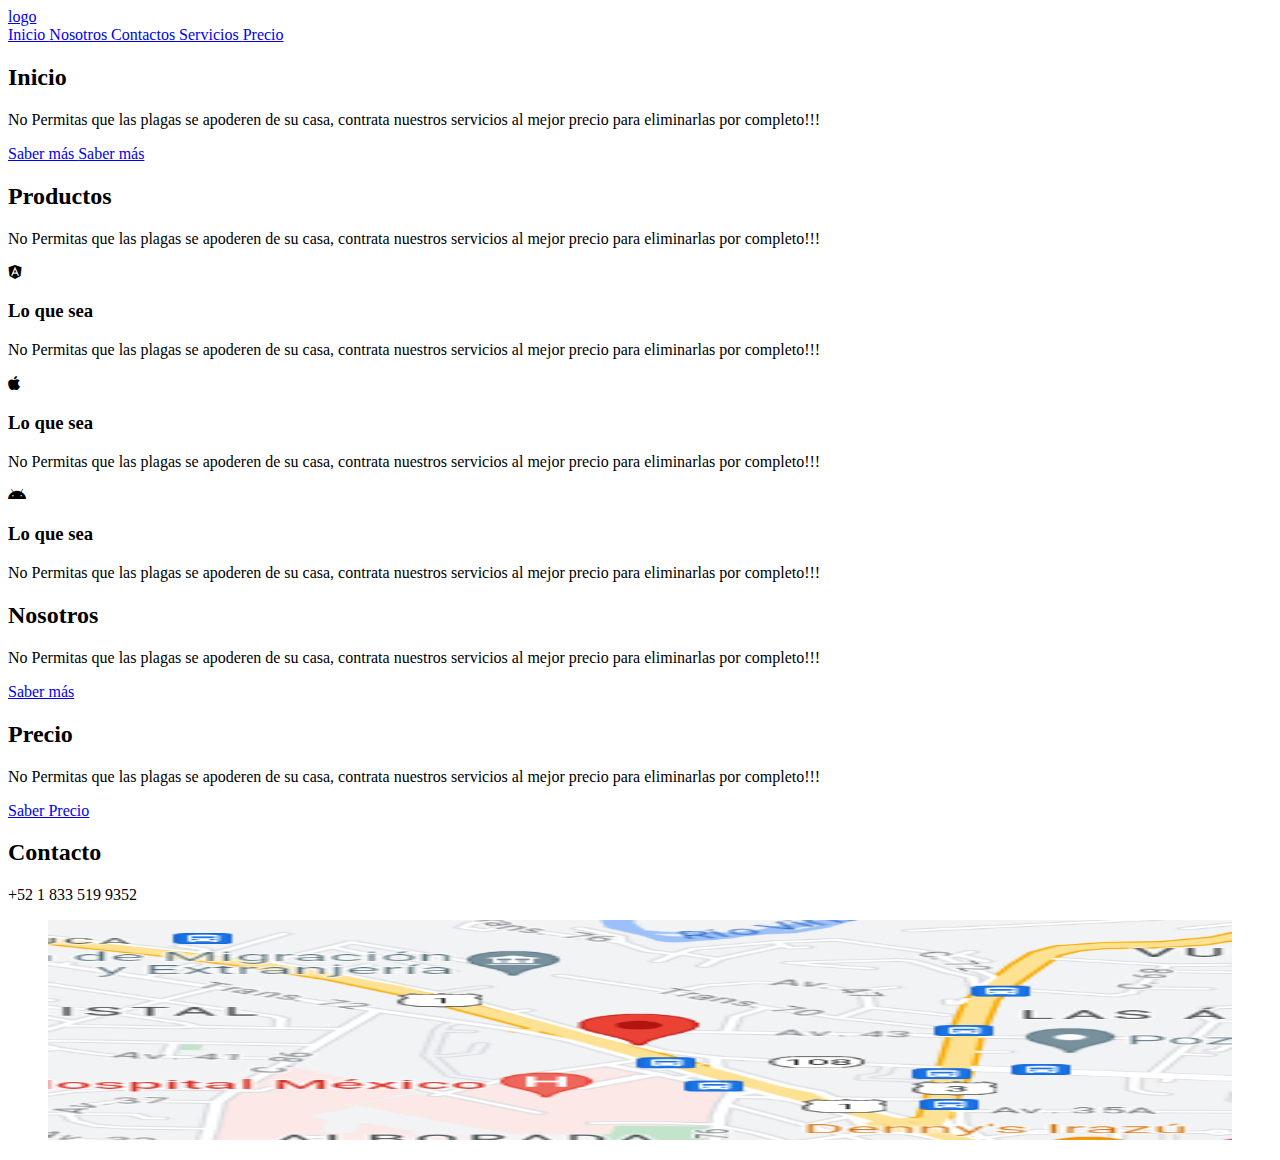
==== index.html @ 9e77cec6 "Add files via upload" ====
<!DOCTYPE html>
<html lang="en">
<head>
    <meta charset="UTF-8">
    <link rel="stylesheet" href="https://cdnjs.cloudflare.com/ajax/libs/font-awesome/5.15.1/css/all.min.css">
    <title>Fumy Control</title>
    <link rel="stylesheet" href="../css/Style.css">
</head>

<body>


<div class="head">

  <div class="logo">
    <a href="#"> logo </a>
  </div>

    <nav class="navbar">
        <a href="#"> Inicio </a>
        <a href="#"> Nosotros </a>
        <a href="#"> Contactos </a>
        <a href="#"> Servicios </a>
        <a href="#"> Precio </a>
    </nav>

</div>

<header class="conten header">
    <h2 class="title">
        Inicio
    </h2>
    <p>
        No Permitas que las plagas se apoderen de su casa, contrata nuestros servicios al mejor precio para eliminarlas por completo!!!
    </p>
    <div class="btn-home">
        <a href="#" class="btn"> Saber más </a>
        <a href="#" class="btn"> Saber más </a>
    </div>
</header>
<section class="contend sau" >
    <h2 class="title">
        Productos
    </h2>
    <p>No Permitas que las plagas se apoderen de su casa, contrata nuestros servicios al mejor precio para eliminarlas por completo!!!</p>
    <div class="box-container">

        <div class="box">
            <i class="fab fa-angular"> </i>
            <h3> Lo que sea </h3>
            <p>No Permitas que las plagas se apoderen de su casa, contrata nuestros servicios al mejor precio para eliminarlas por completo!!!</p>
        </div>
        <div class="box">
            <i class="fab fa-apple"> </i>
            <h3> Lo que sea </h3>
            <p>No Permitas que las plagas se apoderen de su casa, contrata nuestros servicios al mejor precio para eliminarlas por completo!!!</p>
        </div>
        <div class="box">
            <i class="fab fa-android"> </i>
            <h3> Lo que sea </h3>
            <p>No Permitas que las plagas se apoderen de su casa, contrata nuestros servicios al mejor precio para eliminarlas por completo!!!</p>
        </div>

    </div>
</section>

<section class="content about">
    <h2 class="title">Nosotros</h2>
    <p>No Permitas que las plagas se apoderen de su casa, contrata nuestros servicios al mejor precio para eliminarlas por completo!!!</p>
    <a href="#" class="btn"> Saber más </a>
</section>

<section class="content price">
    <article class="contain">

        <h2 class="title">Precio</h2>
        <p>No Permitas que las plagas se apoderen de su casa, contrata nuestros servicios al mejor precio para eliminarlas por completo!!!</p>
        <a href="#" class="btn"> Saber Precio </a>
    </article>
</section>

<section class="content contact">

        <h2 class="title">Contacto</h2>
        <p>+52 1 833 519 9352</p>
        <figure class="map"> <img  src="../images/img_1.png" height="220px" width="100%" alt="mapa" /></figure>


</section>

</body>
</html>
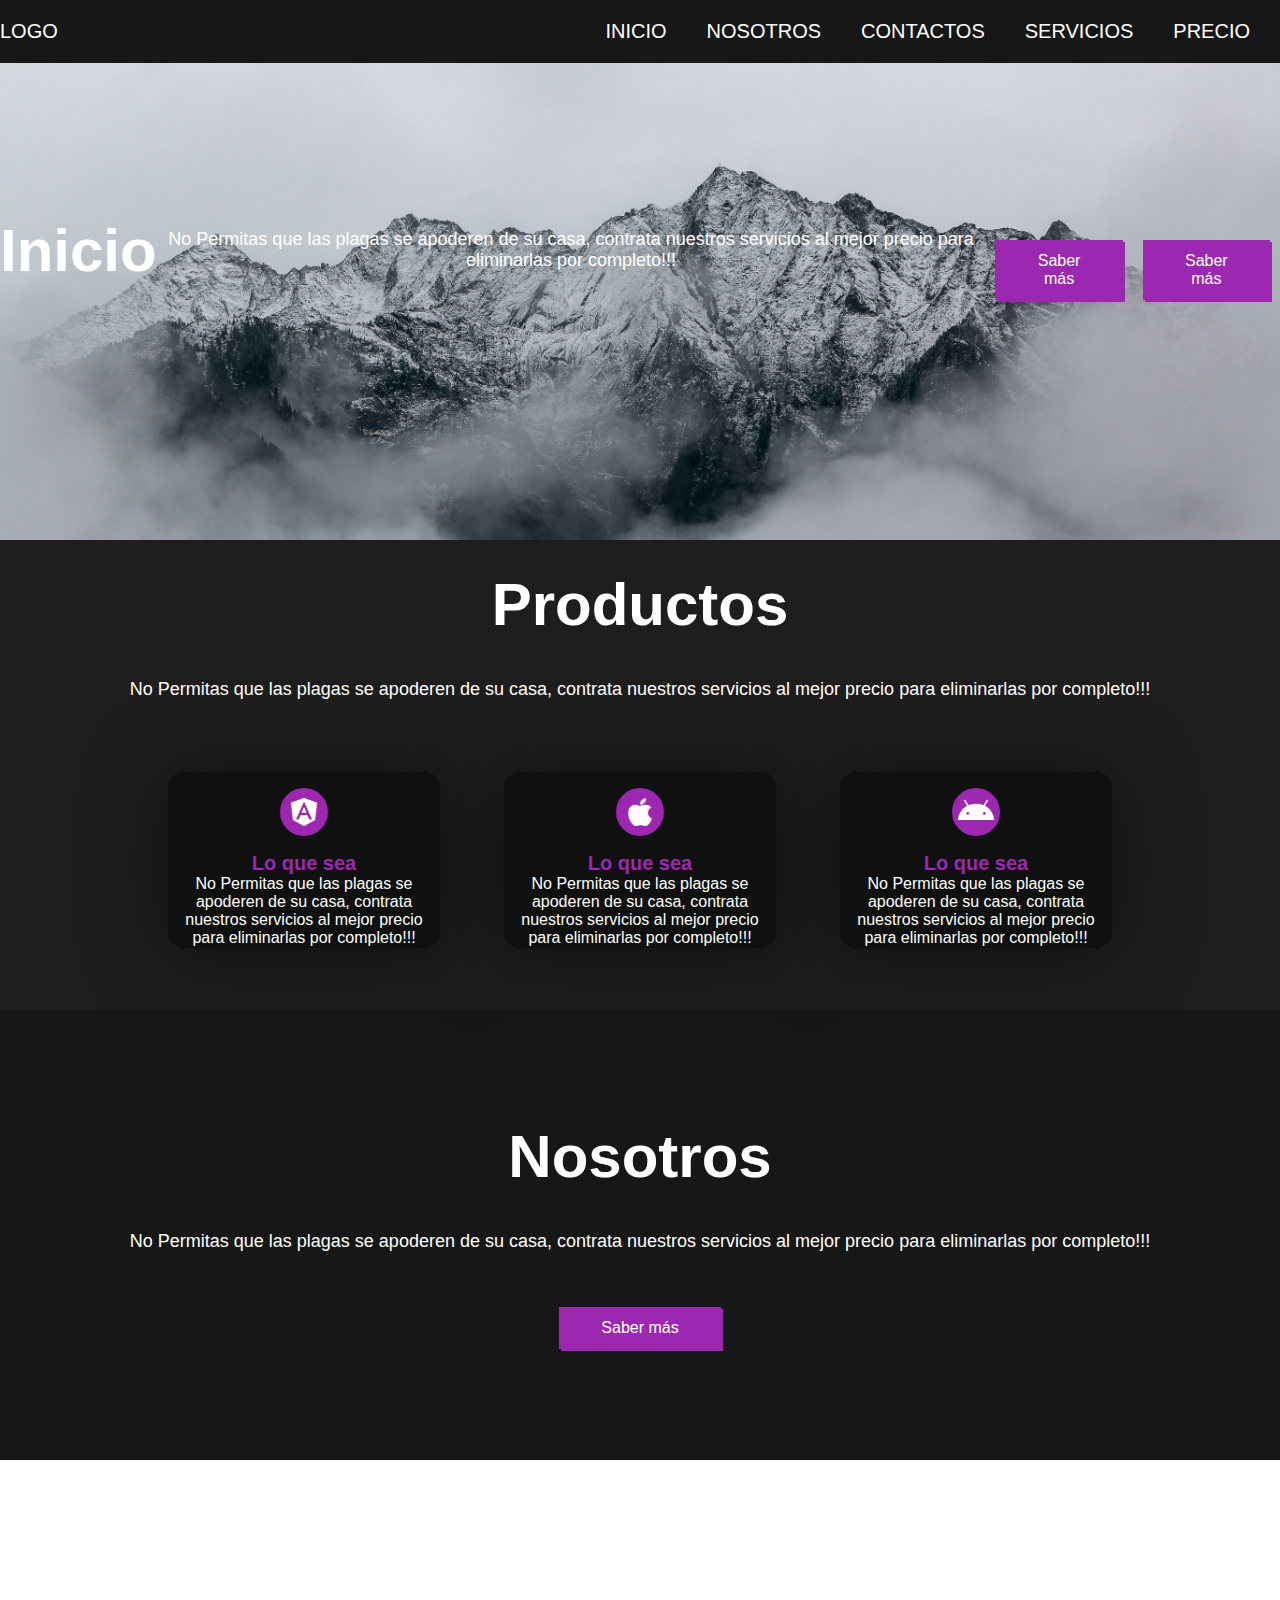
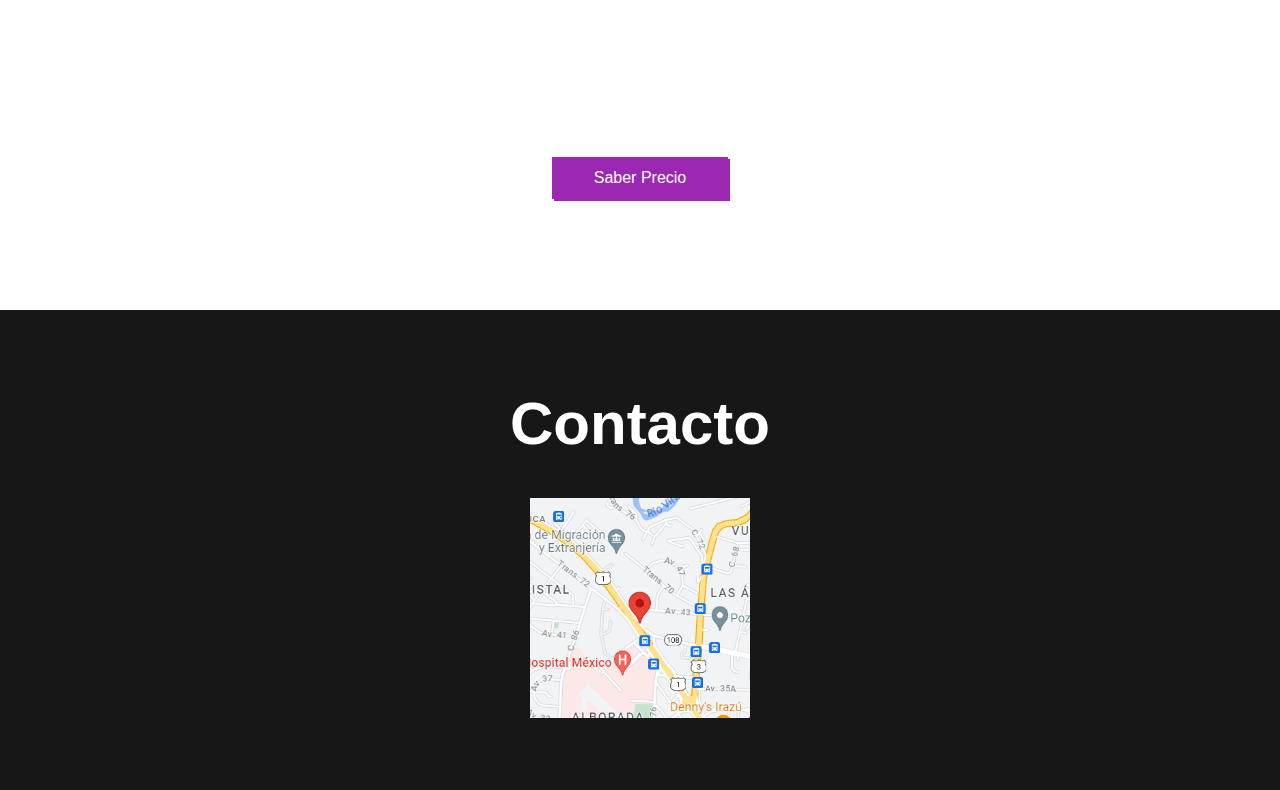
==== commit 2dd2aedf: "Update index.html" ====
--- a/index.html
+++ b/index.html
@@ -82,11 +82,11 @@
 <section class="content contact">
 
         <h2 class="title">Contacto</h2>
-        <p>+52 1 833 519 9352</p>
+        <a href="tel:+50663617248" </a>
         <figure class="map"> <img  src="../images/img_1.png" height="220px" width="100%" alt="mapa" /></figure>
 
 
 </section>
 
 </body>
-</html>+</html>
--- a/css/Style.css
+++ b/css/Style.css
@@ -0,0 +1,186 @@
+*{
+    margin: 0;
+    padding: 0;
+    border:0;
+    font-size: 100%;
+    vertical-align: baseline;
+
+}
+body{
+    text-align: center;
+    font-family: sans-serif;
+}
+.header{
+    display: flex;
+    justify-content: center;
+    align-content: center;
+    background-color: palegreen;
+}
+.head{
+    display: flex;
+    align-items: center;
+    justify-content: space-between;
+    height: 63px;
+    background-color: #171717;
+    position: fixed ;
+    width: 100%;
+    z-index: 100;
+}
+.navbar{
+    display: flex;
+    margin-right: 10px ;
+}
+.logo a{
+    text-decoration: none;
+    color: white;
+    text-transform: uppercase;
+    font-size: 20px;
+}
+.navbar a{
+   display: block;
+    padding: 23px 20px ;
+    color: white;
+    text-decoration: none;
+    text-transform: uppercase;
+    font-size: 20px;
+}
+.navbar a:hover{
+    background: #2f2f2f;
+}
+.header{
+    display: flex;
+    justify-content: center;
+    align-items: center;
+}
+
+.header{
+    height: 60vh !important;
+    background:url('../images/header.png') ;
+    background-repeat: no-repeat;
+    background-size: cover;
+}
+.title{
+    margin-bottom: 40px ;
+    font-size: 60px ;
+    font-weight: 600;
+    color: #fff;
+}
+p{
+    margin-bottom: 40px;
+    font-size: 18px;
+    color: #fff;
+
+}
+
+.btn{
+    display: inline-block ;
+    margin-top: 15px;
+    padding: 10px 40px;
+    border: 2px solid #9c27b0;
+    color: #fff;
+    text-decoration: none ;
+    background: #9c27b0;
+    box-shadow: 2px 2px #9c27b0;
+}
+.btn:hover {
+    background: none;
+
+}
+
+.btn-home {
+    display: flex;
+}
+
+.btn-home a {
+    margin: 0 10px;
+}
+
+
+.content {
+    height: 50vh;
+    display: flex;
+    flex-direction: column;
+    justify-content: center;
+    align-items: center;
+}
+.sau {
+    padding: 30px;
+    background: #1f1d1d
+}
+
+.box-container {
+    display: flex;
+    justify-content: center;
+    flex-wrap: wrap;
+    text-align: center;
+
+}
+
+.box-container .box {
+    height: 11rem;
+    width: 17rem;
+    background: #101010;
+    text-align: center;
+    border-radius: 1rem;
+    box-shadow: 0 .3rem 5rem rgba(0, 0 , 0, .5);
+    margin: 2rem;
+}
+
+.box-container .box i {
+    height: 3rem;
+    width: 3rem;
+    line-height: 3rem;
+    text-align: center;
+    border-radius: 50%;
+    color: #fff;
+    background: #9c27b0;
+    font-size: 2rem;
+    margin: 1rem 0;
+
+}
+
+.box-container .box h3 {
+    font-size: 20px;
+    color: #9c27b0;
+
+}
+
+.box-container .box p {
+    padding: 0 15px;
+    font-size: 16px;
+}
+.about {
+    background: #171717;
+}
+
+.price {
+    background:url('../images/costos.jpg') ;
+    background-repeat: no-repeat;
+    background-size: cover;
+    background-attachment: fixed;
+    text-align: center;
+}
+
+
+.contact {
+    padding-top: 20px;
+    background: #171717;
+    padding-bottom: 10px;
+}
+
+
+@media (max-width: 768px) {
+
+    .title {
+        margin-bottom: 0;
+        font-size: 40px;
+    }
+
+    .sau {
+        height: 100vh;
+    }
+
+    .navbar {
+        display: none;
+    }
+}
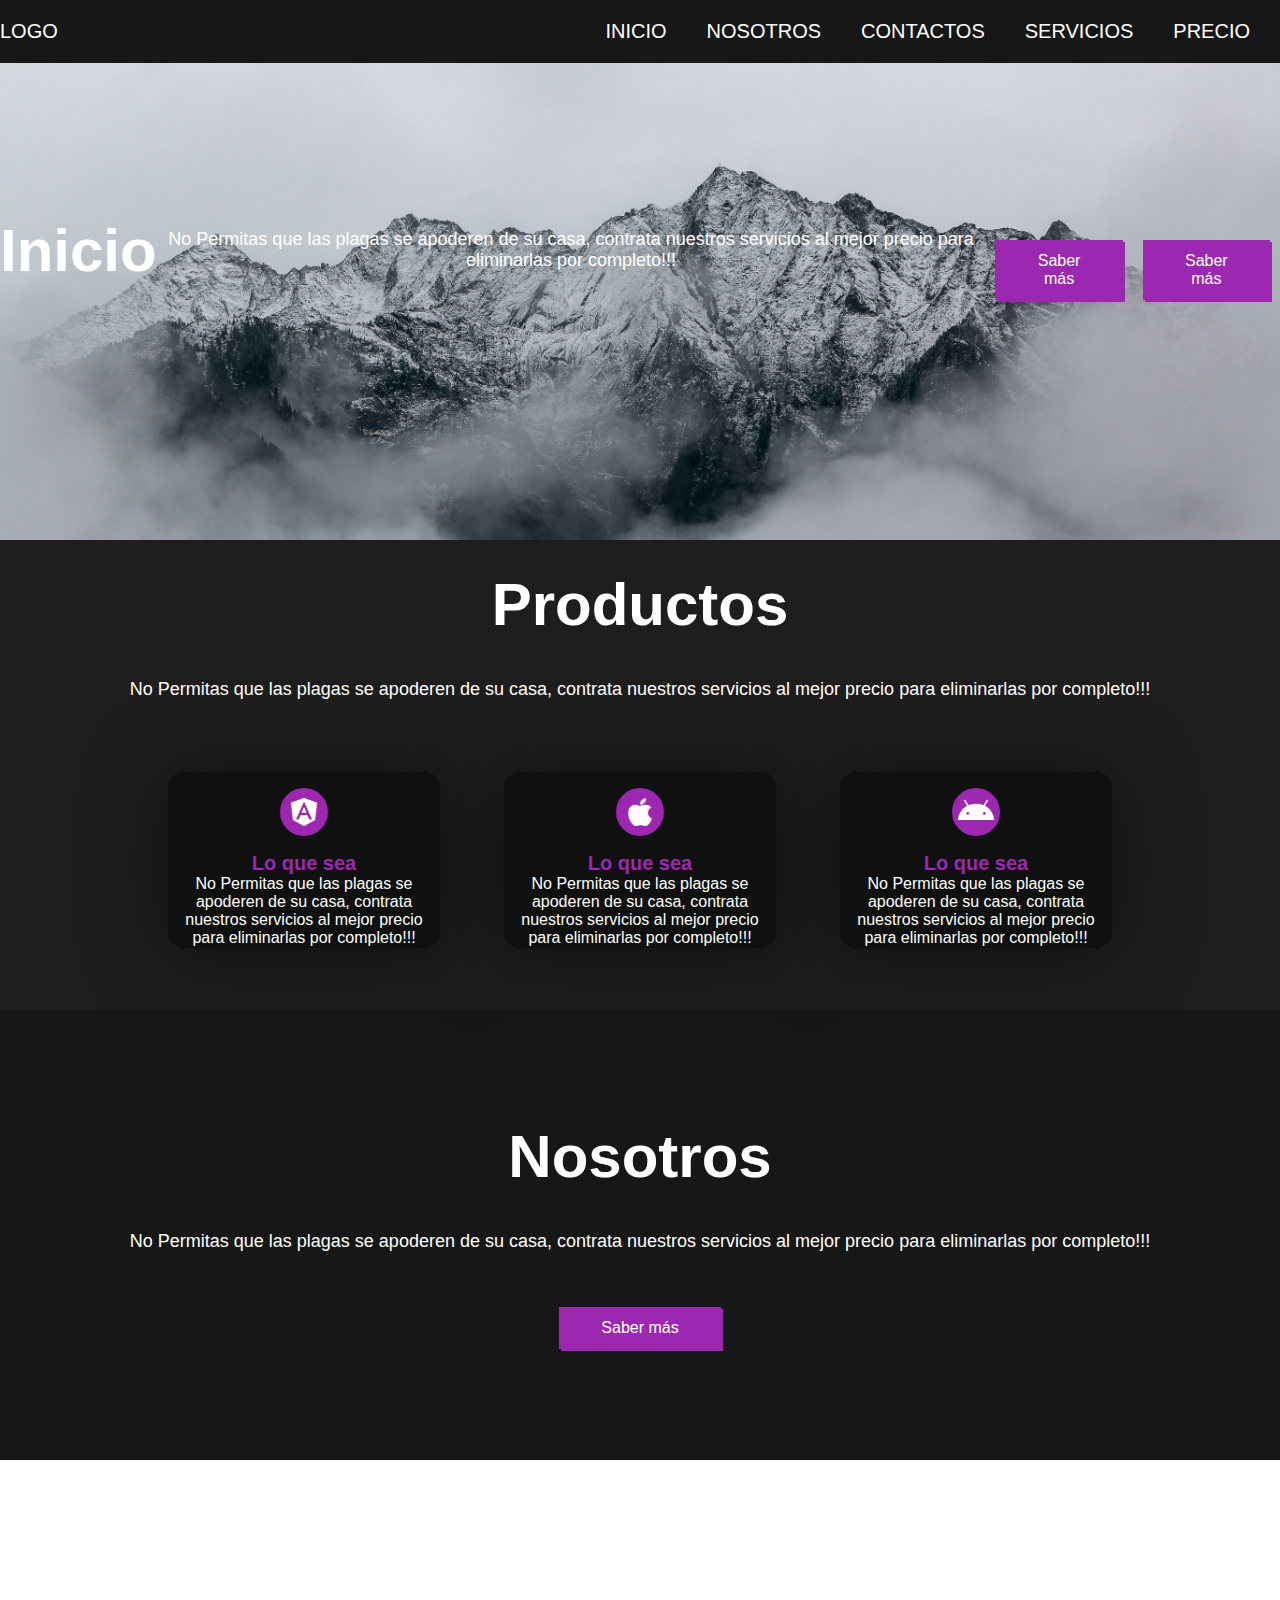
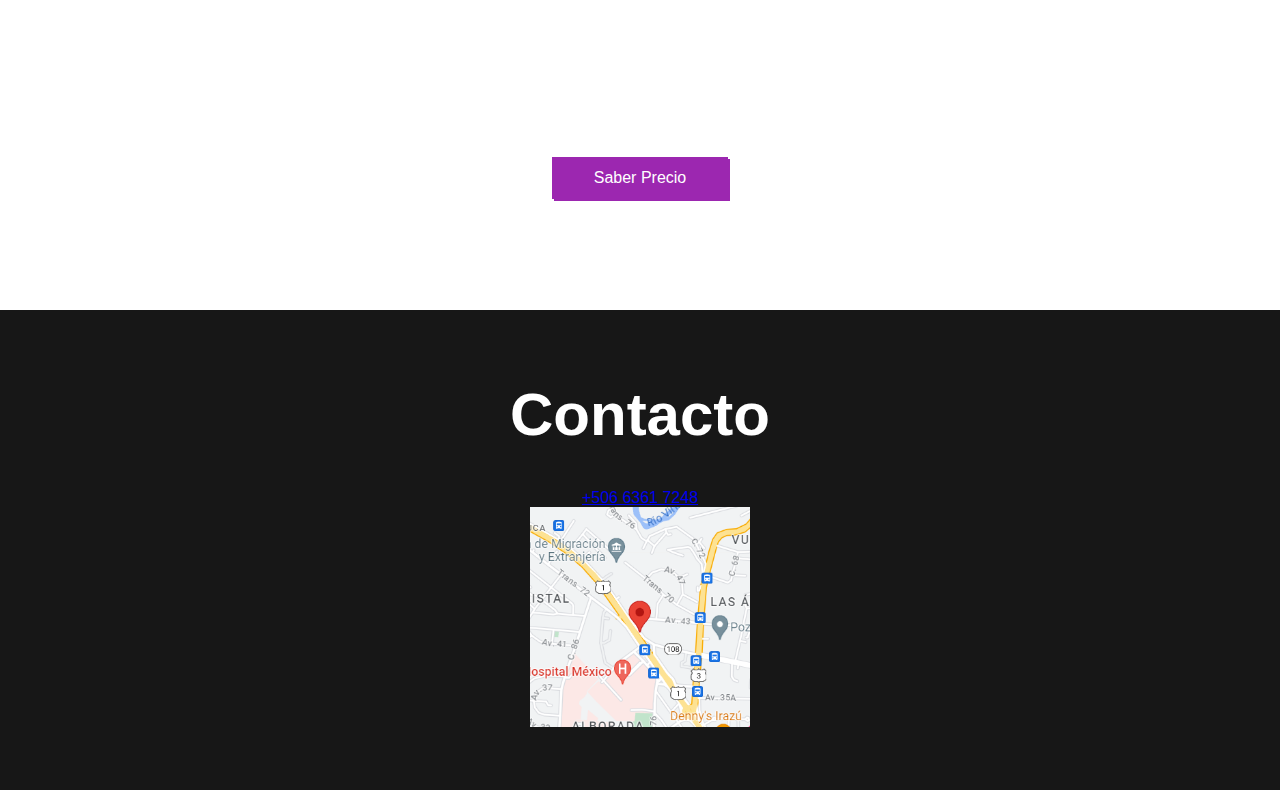
==== commit e9571219: "Update index.html" ====
--- a/index.html
+++ b/index.html
@@ -82,7 +82,7 @@
 <section class="content contact">
 
         <h2 class="title">Contacto</h2>
-        <a href="tel:+50663617248" </a>
+       	<a href="tel:+50663617248">+506 6361 7248</a>
         <figure class="map"> <img  src="../images/img_1.png" height="220px" width="100%" alt="mapa" /></figure>
 
 
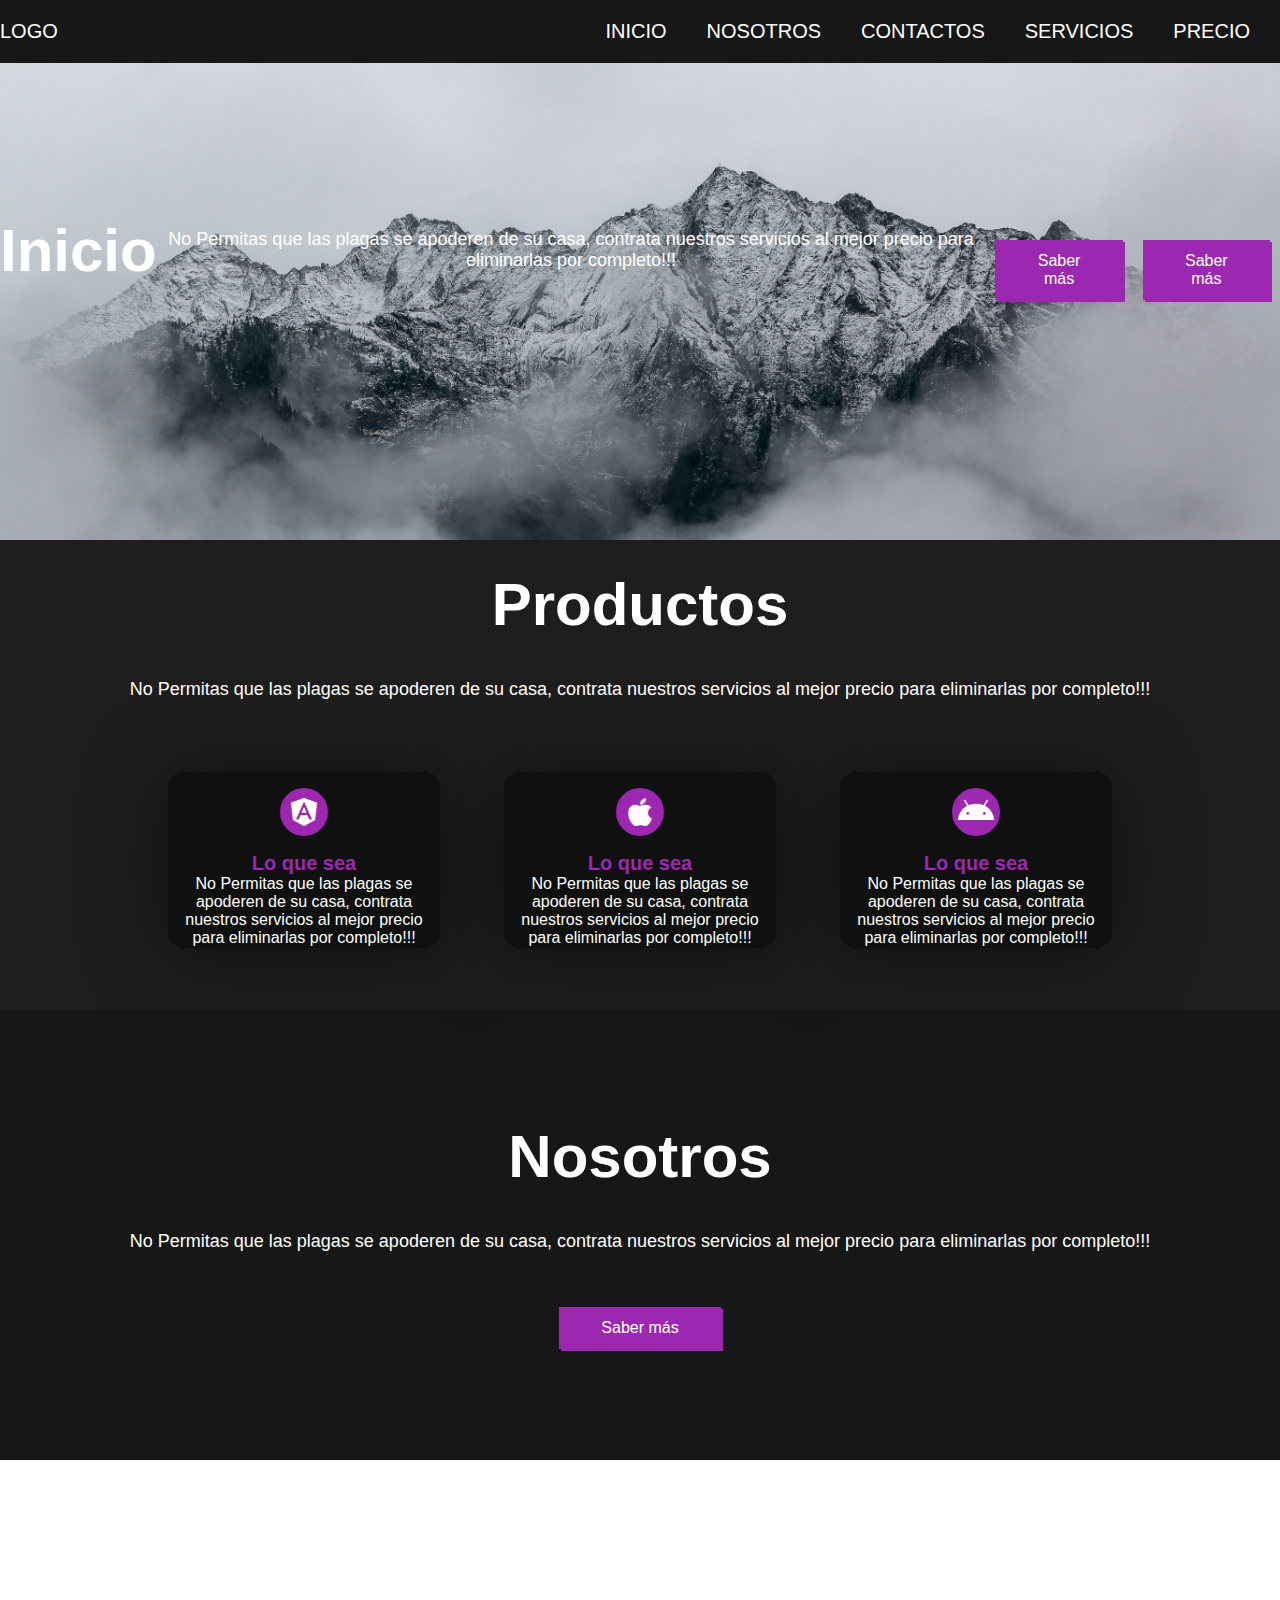
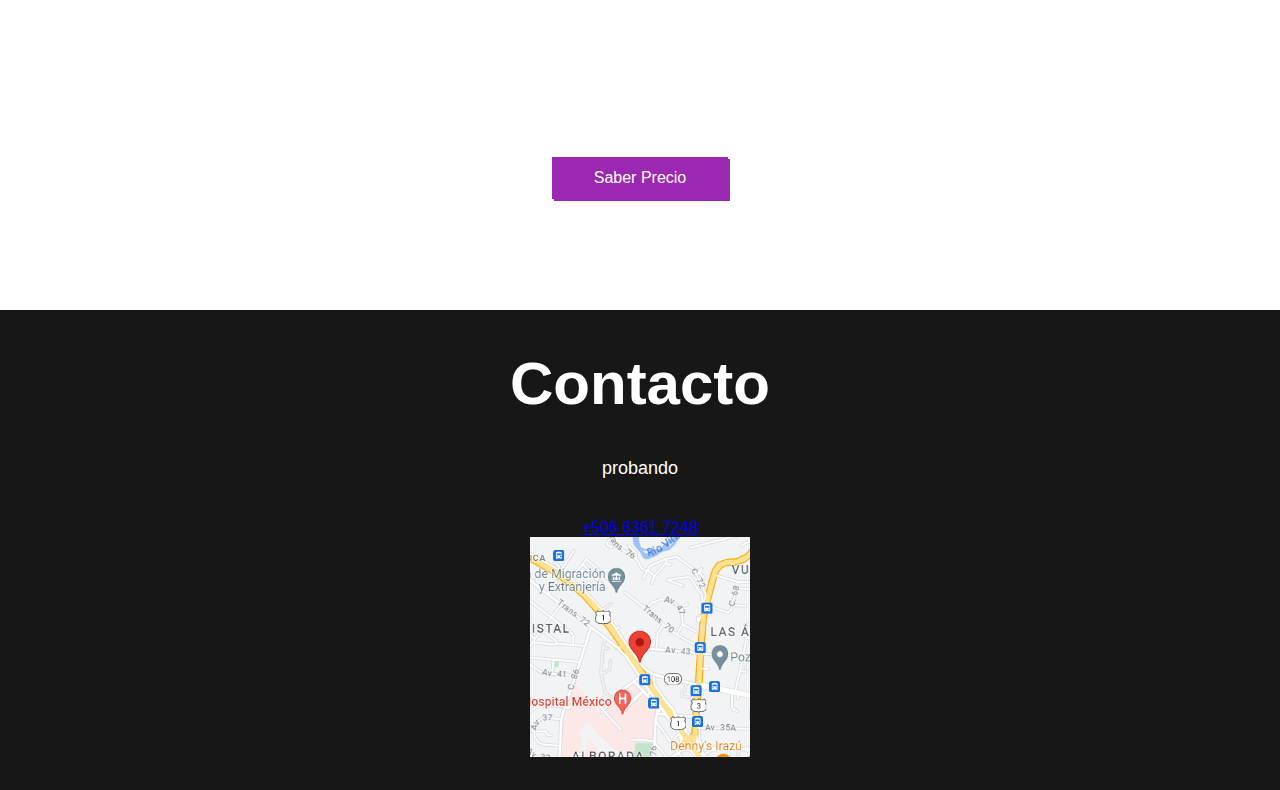
==== commit 8a8573a1: "Update index.html" ====
--- a/index.html
+++ b/index.html
@@ -82,6 +82,7 @@
 <section class="content contact">
 
         <h2 class="title">Contacto</h2>
+     <p>probando</p>
        	<a href="tel:+50663617248">+506 6361 7248</a>
         <figure class="map"> <img  src="../images/img_1.png" height="220px" width="100%" alt="mapa" /></figure>
 
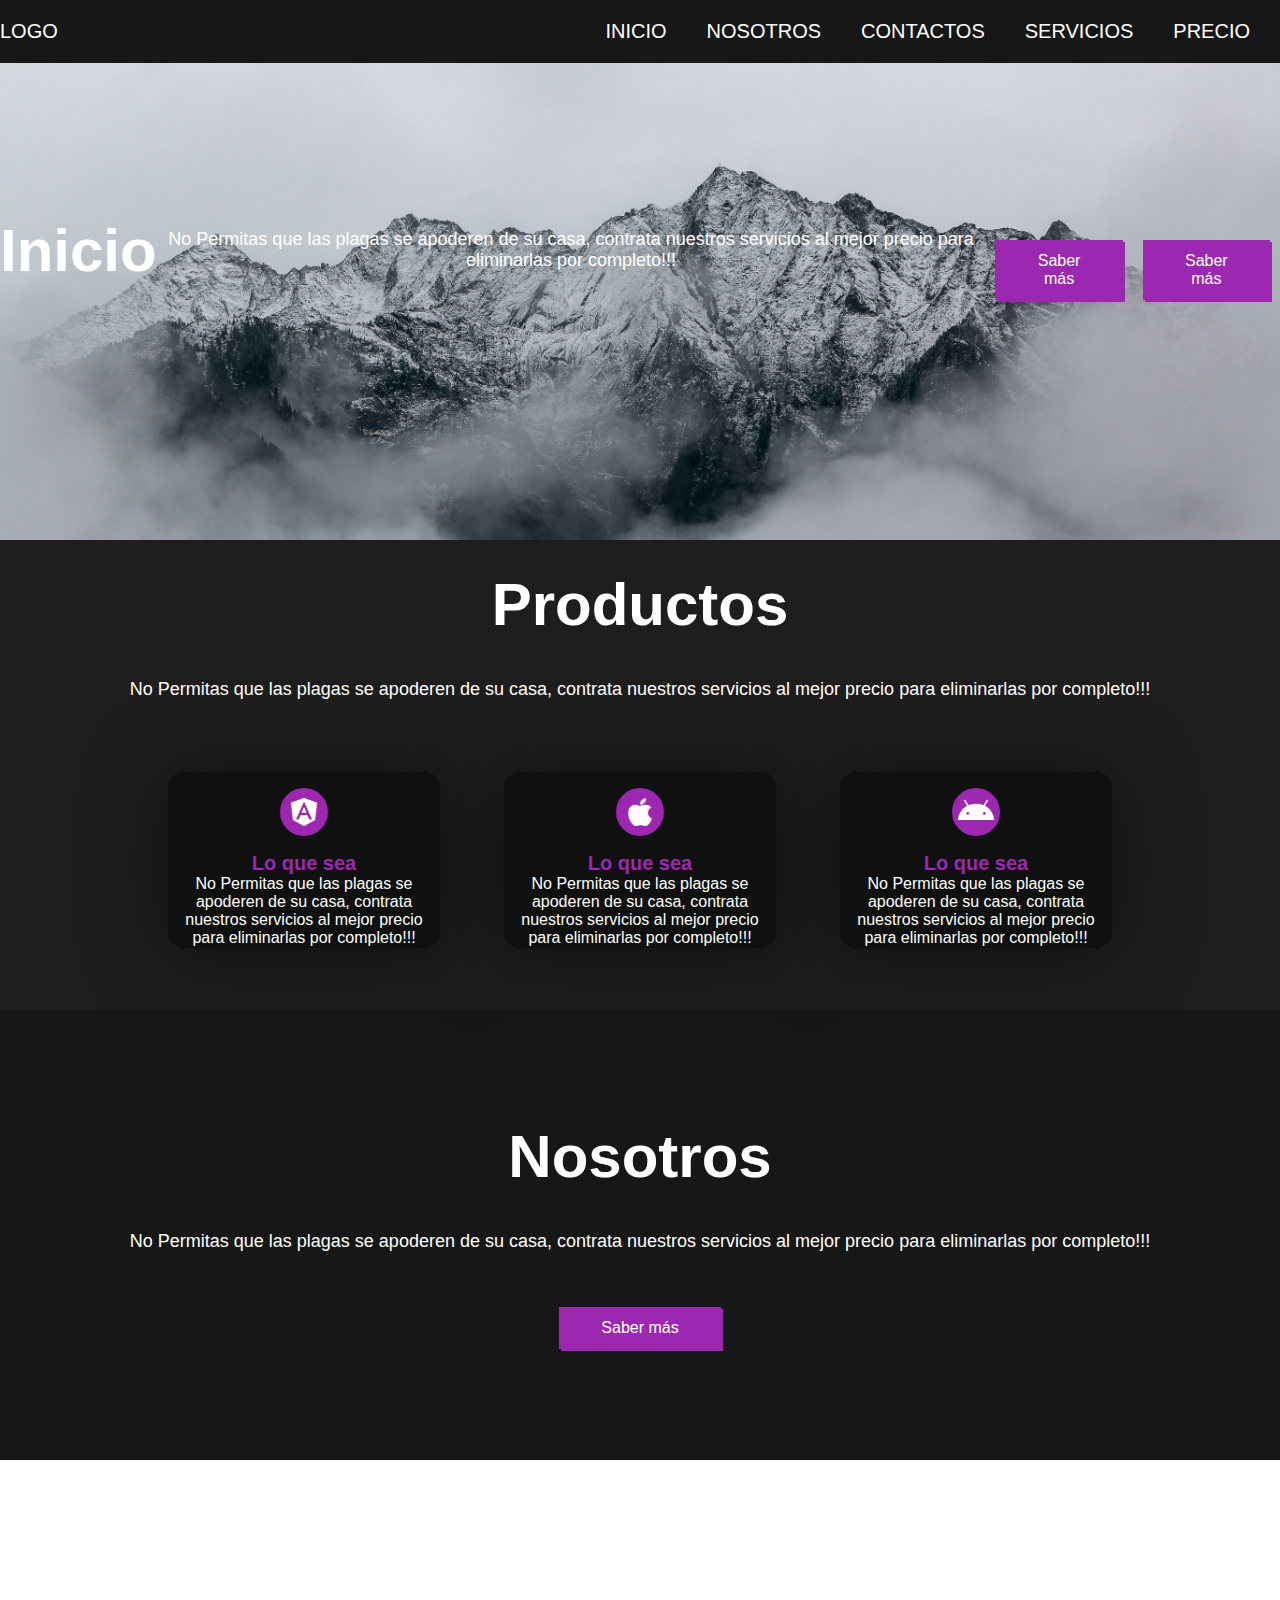
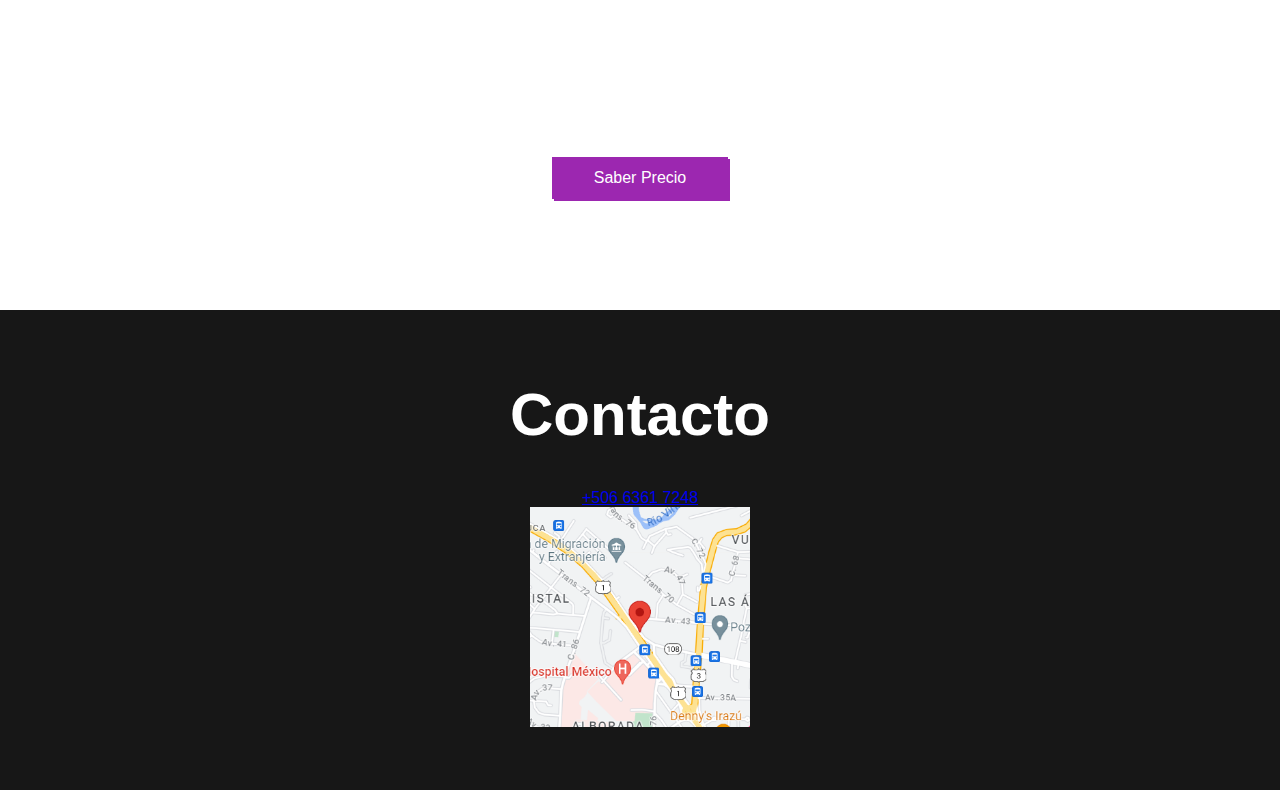
==== commit c5091088: "Update index.html" ====
--- a/index.html
+++ b/index.html
@@ -82,7 +82,6 @@
 <section class="content contact">
 
         <h2 class="title">Contacto</h2>
-     <p>probando</p>
        	<a href="tel:+50663617248">+506 6361 7248</a>
         <figure class="map"> <img  src="../images/img_1.png" height="220px" width="100%" alt="mapa" /></figure>
 
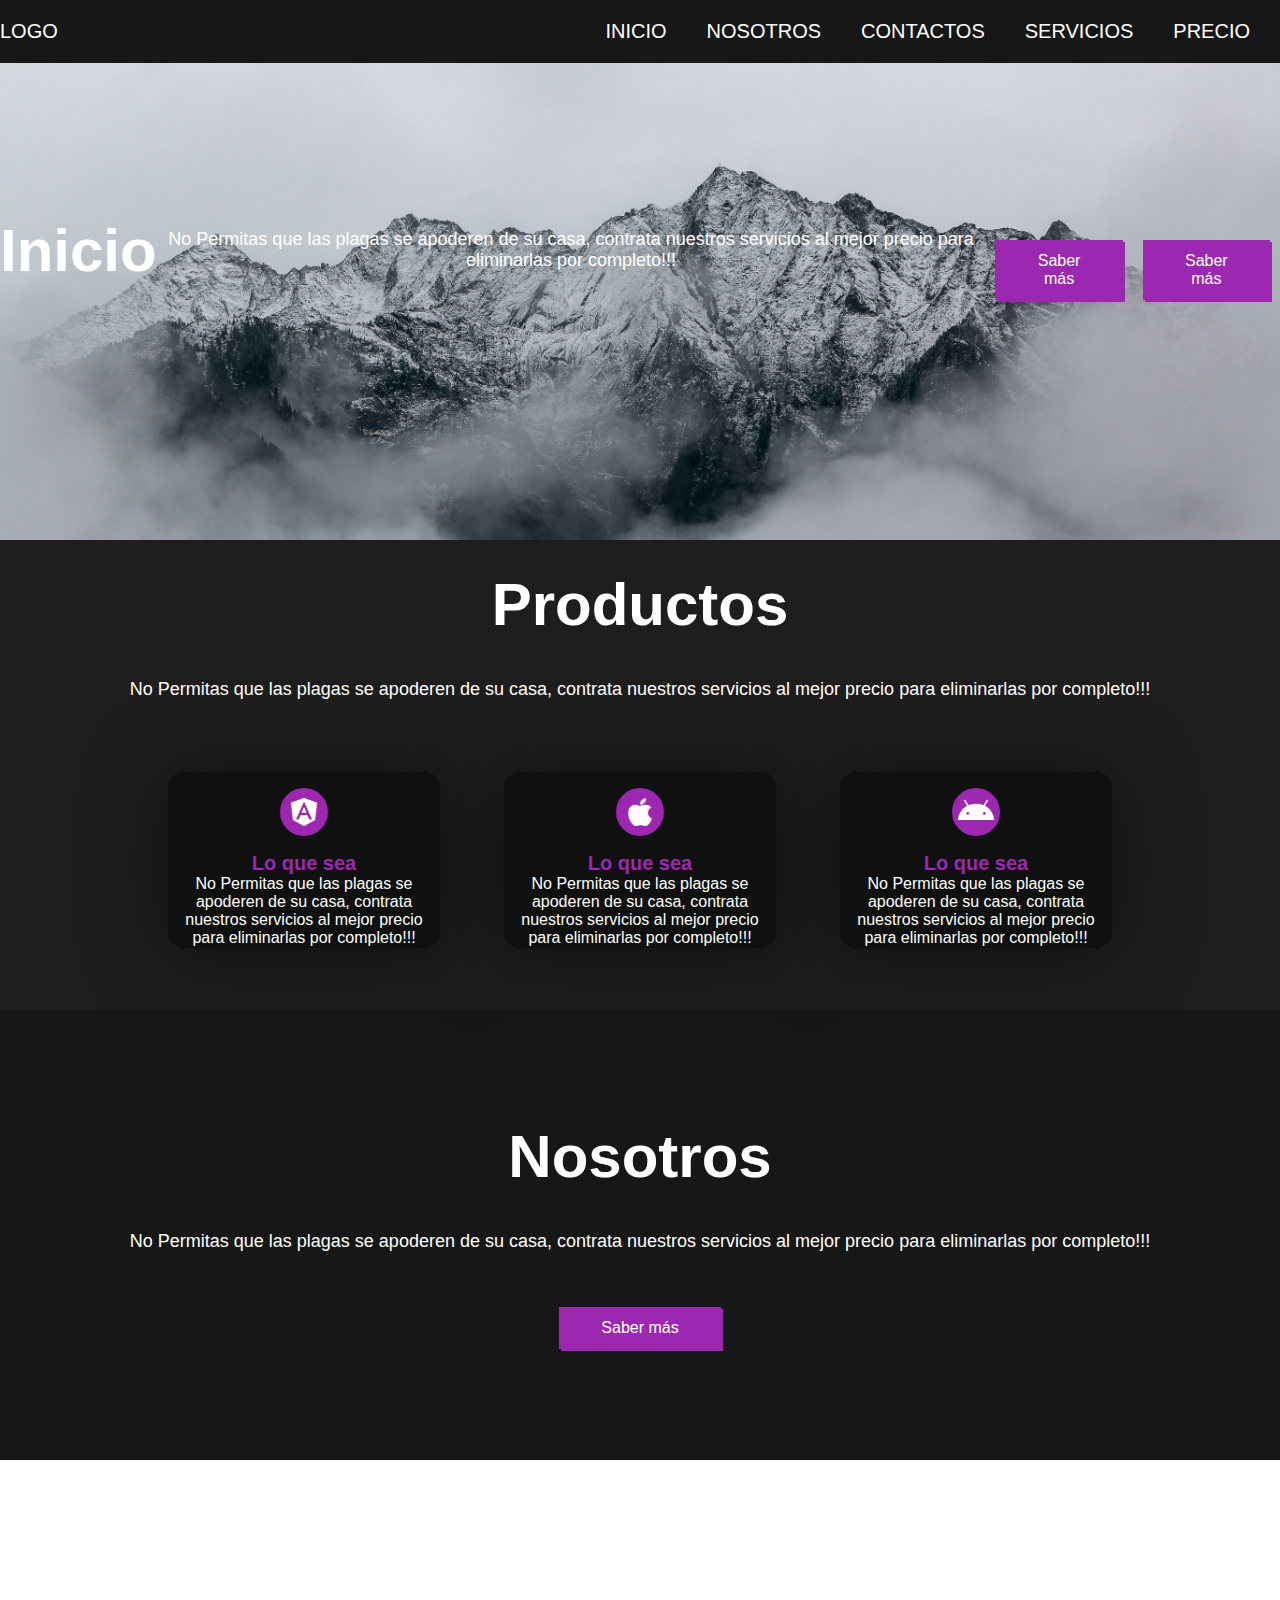
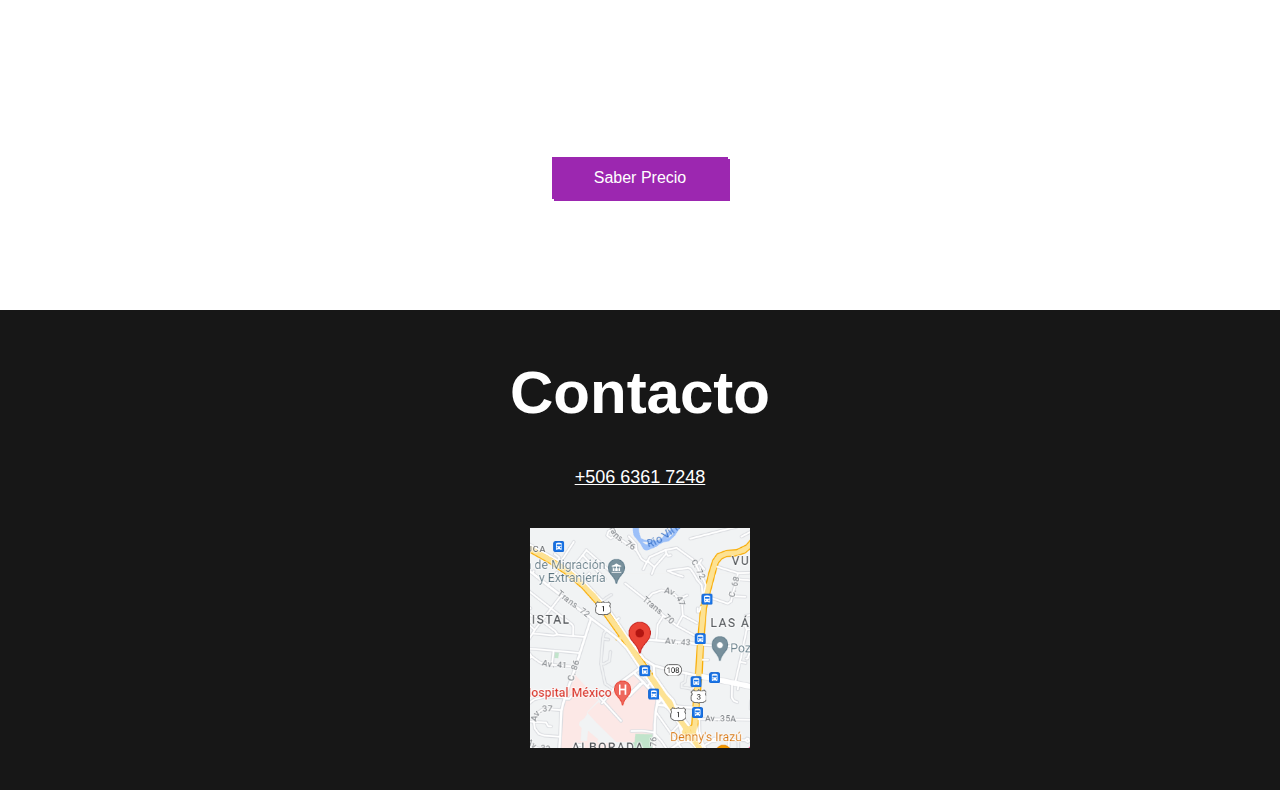
==== commit b4194665: "Update index.html" ====
--- a/index.html
+++ b/index.html
@@ -82,7 +82,7 @@
 <section class="content contact">
 
         <h2 class="title">Contacto</h2>
-       	<a href="tel:+50663617248">+506 6361 7248</a>
+       	<a class="numerotel" href="tel:+50663617248">+506 6361 7248</a>
         <figure class="map"> <img  src="../images/img_1.png" height="220px" width="100%" alt="mapa" /></figure>
 
 
--- a/css/Style.css
+++ b/css/Style.css
@@ -9,6 +9,11 @@
 body{
     text-align: center;
     font-family: sans-serif;
+}
+.numerotel{
+      margin-bottom: 40px;
+    font-size: 18px;
+    color: #fff;
 }
 .header{
     display: flex;
